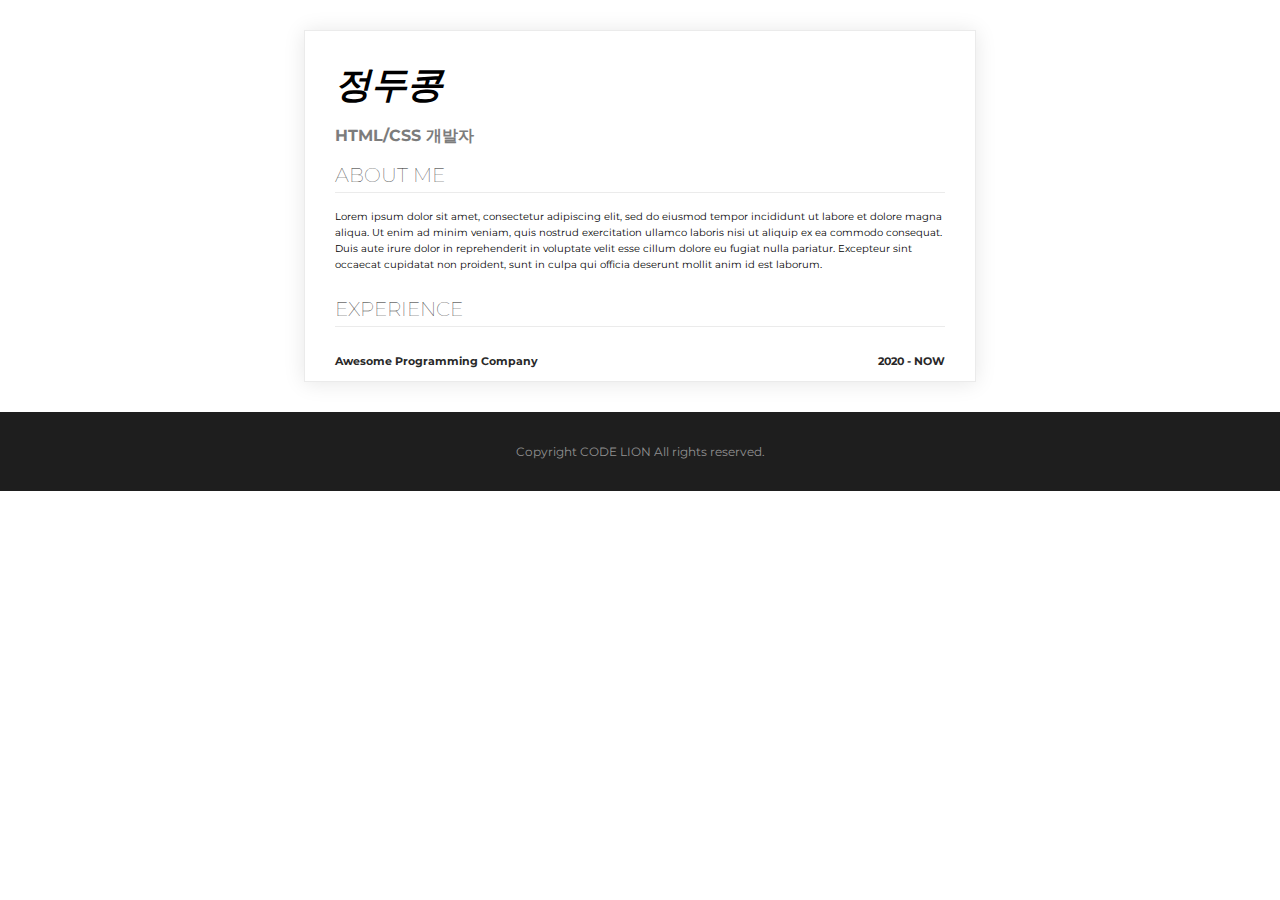
==== codeLion/html/about-Me.html @ c0efc4cb "HTML / CSS 예제 about-me 만들기" ====
<!DOCTYPE html>
<html>
<head>
    <meta charset="UTF-8">
    <title>정두콩의 이력서</title>
    <link rel="stylesheet" href="aboutme.css">
</head>
<body>
<div class="mainbox">
    <h1>정두콩</h1>
    <p class="name-text">HTML/CSS 개발자</p>
    <section>
        <h2>ABOUT ME</h2>
        <p class="about-me-text">
            Lorem ipsum dolor sit amet, consectetur adipiscing elit, sed do eiusmod tempor incididunt ut labore et dolore magna aliqua. Ut enim ad minim veniam, quis nostrud exercitation ullamco laboris nisi ut aliquip ex ea commodo consequat. Duis aute irure dolor in reprehenderit in voluptate velit esse cillum dolore eu fugiat nulla pariatur. Excepteur sint occaecat cupidatat non proident, sunt in culpa qui officia deserunt mollit anim id est laborum.
        </p>
    </section>
    <section>
        <h2>EXPERIENCE</h2>
        <p class = "title-text">Awesome Programming Company</p>
        <p class = "year-text">2020 - NOW</p>
    </section>
</div>
<footer>
    <p>Copyright CODE LION All rights reserved. </p>
</footer>
</body>
</html>
---- codeLion/html/aboutme.css ----
@import url('https://fonts.googleapis.com/css?family=Montserrat:100,200,300,400,500,600,700,800&display=swap');

* {
    font-family: 'Montserrat';
}

body,h1,h2 {
    margin:0px;
    padding:0px;
}

body {
    min-width: fit-content;
}

h1 {
    font-size: 36px;
    font-weight: bold;
    font-style: italic;
}

h2 {
    font-size: 20px;
    font-weight: lighter;
    color: #282828;
    border-bottom: 1px solid #ebebeb;
    margin-bottom: 16px;
    padding-bottom: 5px;
}


.mainbox {
    width: 610px;
    padding: 30px;
    margin: 30px;
    margin-right: auto;
    margin-left: auto;
    border: 1px solid #ebebeb;
    box-shadow: 0 1px 20px 0 rgba(0, 0, 0, 0.1);
}

section {
    margin-bottom: 24px;

}

.name-text {
    font-size: 16px;
    color: #7c7c7c;
    font-weight: bold;
}

.about-me-text {
    font-size: 10px;
    line-height: 16px;
}

.title-text {
    font-size: 11px;
    font-weight: bold;
    color: #282828;
    float: left;
}

.year-text {
    font-size: 11px;
    font-weight: bold;
    color: #282828;
    float: right;
}
footer {
    text-align: center;
    background-color: #1e1e1e;
    padding: 20px;
    font-size: 12px;
    color: #919191;
}
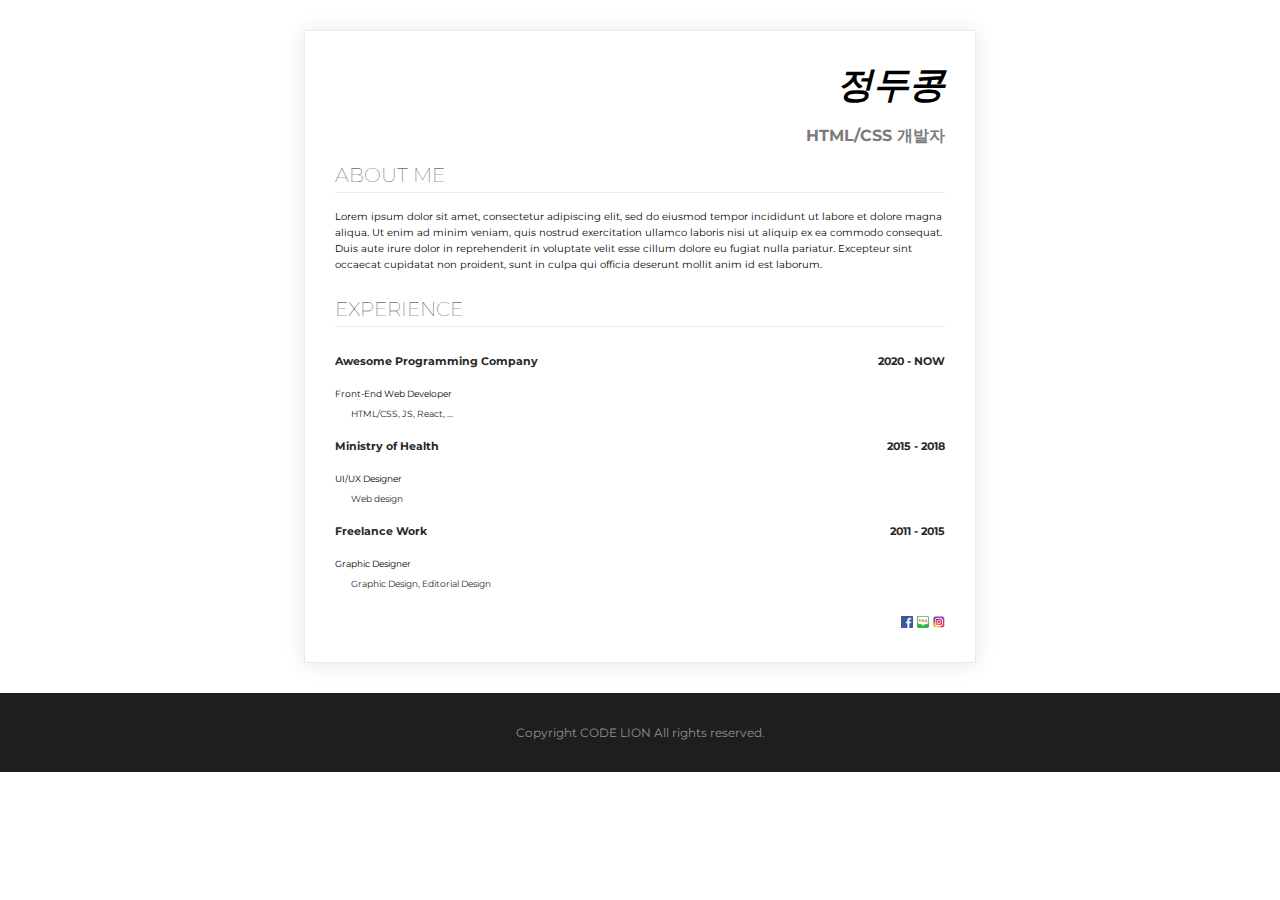
==== commit 59b77595: "<a href> <img>" ====
--- a/codeLion/html/about-Me.html
+++ b/codeLion/html/about-Me.html
@@ -7,19 +7,49 @@
 </head>
 <body>
 <div class="mainbox">
-    <h1>정두콩</h1>
-    <p class="name-text">HTML/CSS 개발자</p>
+
+    <div class ="title-box">
+        <h1>정두콩</h1>
+        <p class="name-text">HTML/CSS 개발자</p>
+    </div>
+
     <section>
         <h2>ABOUT ME</h2>
         <p class="about-me-text">
             Lorem ipsum dolor sit amet, consectetur adipiscing elit, sed do eiusmod tempor incididunt ut labore et dolore magna aliqua. Ut enim ad minim veniam, quis nostrud exercitation ullamco laboris nisi ut aliquip ex ea commodo consequat. Duis aute irure dolor in reprehenderit in voluptate velit esse cillum dolore eu fugiat nulla pariatur. Excepteur sint occaecat cupidatat non proident, sunt in culpa qui officia deserunt mollit anim id est laborum.
         </p>
     </section>
+
     <section>
         <h2>EXPERIENCE</h2>
-        <p class = "title-text">Awesome Programming Company</p>
-        <p class = "year-text">2020 - NOW</p>
+        <div class ="float-wrap">
+            <p class = "title-text">Awesome Programming Company</p>
+            <p class = "year-text">2020 - NOW</p>
+        </div>
+        <p class = "desc-text">Front-End Web Developer</p>
+        <p class = "desc-subtext">HTML/CSS, JS, React, ...</p>
+
+        <div class ="float-wrap">
+            <p class = "title-text">Ministry of Health</p>
+            <p class = "year-text">2015 - 2018</p>
+        </div>
+        <p class = "desc-text">UI/UX Designer</p>
+        <p class = "desc-subtext">Web design</p>
+
+        <div class ="float-wrap">
+            <p class = "title-text">Freelance Work</p>
+            <p class = "year-text">2011 - 2015</p>
+        </div>
+        <p class = "desc-text">Graphic Designer</p>
+        <p class = "desc-subtext">Graphic Design, Editorial Design</p>
     </section>
+    <!----------- sns 이미지 section ------>
+    <div class="sns-wrap">
+        <a href="http://facebook.com"><img class="sns-img" src="images/facebook.png"></a>
+        <a href="https://www.instagram.com/"><img class="sns-img" src="images/blog.png"></a>
+        <a href="https://section.blog.naver.com/BlogHome.naver?directoryNo=0&currentPage=1&groupId=0"><img class="sns-img" src="images/insta.png"></a>
+    </div>
+
 </div>
 <footer>
     <p>Copyright CODE LION All rights reserved. </p>
--- a/codeLion/html/aboutme.css
+++ b/codeLion/html/aboutme.css
@@ -5,7 +5,7 @@
 }
 
 body,h1,h2 {
-    margin:0px;
+    margin: 0px;
     padding:0px;
 }
 
@@ -28,6 +28,9 @@
     padding-bottom: 5px;
 }
 
+.title-box {
+    text-align: right;
+}
 
 .mainbox {
     width: 610px;
@@ -68,6 +71,30 @@
     color: #282828;
     float: right;
 }
+
+.float-wrap {
+    overflow: hidden;
+}
+
+
+.desc-text {
+    font-size: 9px;
+}
+
+.desc-subtext {
+    font-size: 9px;
+    color: #282828;
+    padding-left: 16px;
+}
+
+.sns-img {
+    width: 12px;
+    height: 12px;
+}
+
+.sns-wrap {
+    text-align: right;
+}
 footer {
     text-align: center;
     background-color: #1e1e1e;
